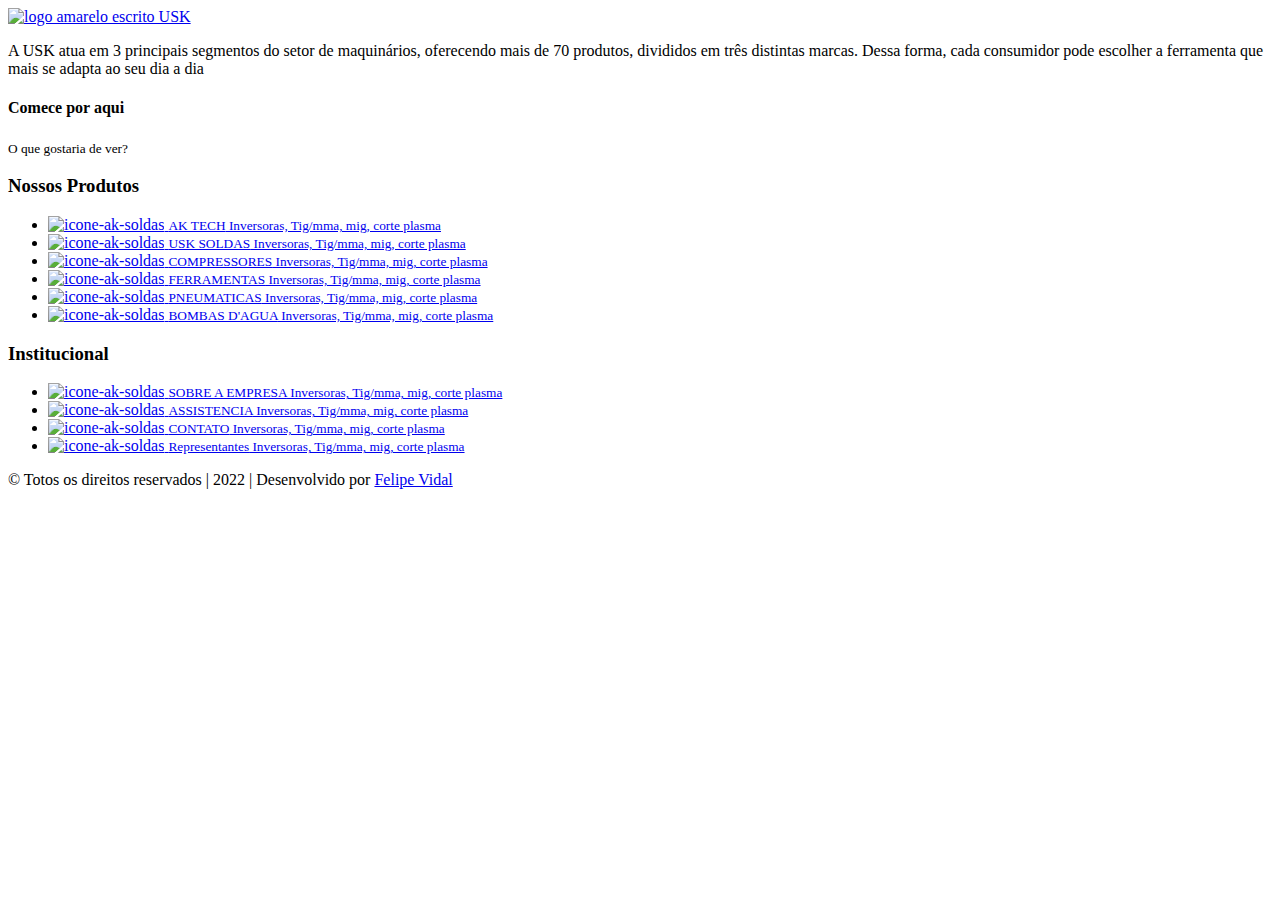
==== index.html @ fa2acd28 "inicio html estrutura" ====
<!DOCTYPE html>
<html lang="pt-br">
<head>
    <meta charset="UTF-8">
    <meta http-equiv="X-UA-Compatible" content="IE=edge">
    <meta name="viewport" content="width=device-width, initial-scale=1.0">
    <!-- outros metas -->
    <meta name="description" content="A USK atua em 3 principais segmentos do setor de maquinários, oferecendo mais de 70 produtos, divididos em três distintas marcas.">
    <meta name="keywords" content="Compressores, maquinas de soldas, mig, tig, mma, mag, corte plasma, ferramentas a bateria">
    <meta name="author" content="Felipe Vidal">
    <title>USK - Maquinas e Ferramentas</title>
    <link rel="stylesheet" href="assets/css/style.css">
</head>
<body>
    <!-- cabeçalho -->
    <header class="config-cabecalho">
        <!-- logo -->
        <a href="index.html"><img src="assets/img/logos/logo_amarelo.png" alt="logo amarelo escrito USK"></a>
        <div class="config-txt-cabecalho">
            <p>
                A USK atua em 3 principais segmentos do setor de maquinários, oferecendo mais de 70 produtos, divididos em três distintas marcas. Dessa forma, cada consumidor pode escolher a ferramenta que mais se adapta ao seu dia a dia
            </p>
            
        </div>
    </header>

    <!-- headers iniciaç-->
    <div class="config-chamada">
        <h4>Comece por aqui</h4>
        <small>O que gostaria de ver?</small>
    </div>

    <section class="config-bg">
        <!-- navegação -->
        <nav class="config-navegacao-container ">
            <h3>Nossos Produtos</h3>
            <ul class="config-navegacao-principal-items">

                <li>
                    <a href="ak-soldas.html">
                        <img src="assets/img/logos/maquinad_de_solda_ak_tech.png" alt="icone-ak-soldas" class="color">
                        <small class="bg-ak"> <span>AK TECH</span> Inversoras, Tig/mma, mig, corte plasma</small>
                    </a>
                </li>
                <li>
                    <a href="ak-soldas.html">
                        <img src="assets/img/logos/Maquina_de_solda_MMA_usk_soldas.png" alt="icone-ak-soldas" class="color">
                        <small class="bg-usk-sodas"> <span>USK SOLDAS</span> Inversoras, Tig/mma, mig, corte plasma</small>
                    </a>
                </li>
                <li>
                    <a href="ak-soldas.html">
                        <img src="assets/img/logos/compressor_compBrasil.png" alt="icone-ak-soldas" class="color">
                        <small class="bg-compressores"> <span>COMPRESSORES</span> Inversoras, Tig/mma, mig, corte plasma</small>
                    </a>
                </li>

               
                <li>
                    <a href="ak-soldas.html">
                        <img src="assets/img/logos/martelo_de_demolicao_usk.png" alt="icone-ak-soldas" class="color">
                        <small class="bg-ferramentas"> <span>FERRAMENTAS</span> Inversoras, Tig/mma, mig, corte plasma</small>
                    </a>
                </li>
                <li>
                    <a href="ak-soldas.html">
                        <img src="assets/img/logos/Camada 0.png" alt="icone-ak-soldas" class="color">
                        <small class="bg-pneumaticas"> <span>PNEUMATICAS</span> Inversoras, Tig/mma, mig, corte plasma</small>
                    </a>
                </li>
                <li>
                    <a href="ak-soldas.html">
                        <img src="assets/img/logos/Camada 0.png" alt="icone-ak-soldas" class="color">
                        <small class="bg-bombas"> <span>BOMBAS D'AGUA</span> Inversoras, Tig/mma, mig, corte plasma</small>
                    </a>
                </li> 

               
            </ul>

        </nav>

    </section>
    
    <section class="config-bg-2">
        <!-- navegação -->
        <nav class="config-navegacao-container ">
            <h3>Institucional</h3>
            <ul class="config-navegacao-principal-items">

                <li>
                    <a href="ak-soldas.html">
                        <img src="assets/img/logos/Camada 0.png" alt="icone-ak-soldas" class="color">
                        <small class="bg-sobre"> <span>SOBRE A EMPRESA</span> Inversoras, Tig/mma, mig, corte plasma</small>
                    </a>
                </li>
                <li>
                    <a href="ak-soldas.html">
                        <img src="assets/img/logos/Camada 0.png" alt="icone-ak-soldas" class="color">
                        <small class="bg-assistencia"> <span>ASSISTENCIA</span> Inversoras, Tig/mma, mig, corte plasma</small>
                    </a>
                </li>
                <li>
                    <a href="ak-soldas.html">
                        <img src="assets/img/logos/Camada 0.png" alt="icone-ak-soldas" class="color">
                        <small class="bg-contato"> <span>CONTATO</span> Inversoras, Tig/mma, mig, corte plasma</small>
                    </a>
                </li>
                <li>
                    <a href="ak-soldas.html">
                        <img src="assets/img/logos/Camada 0.png" alt="icone-ak-soldas" class="color">
                        <small class="bg-representantes"> <span>Representantes</span> Inversoras, Tig/mma, mig, corte plasma</small>
                    </a>
                </li>
               

               
            </ul>

        </nav>
    </section>

    <!-- rodape -->
    <footer class="config-footer">
        <p>&copy; Totos os direitos reservados | 2022 | Desenvolvido por <a href="https://felipevidalmendes.com" target ="_blank">Felipe Vidal</a></p>
    </footer>
</body>
</html>
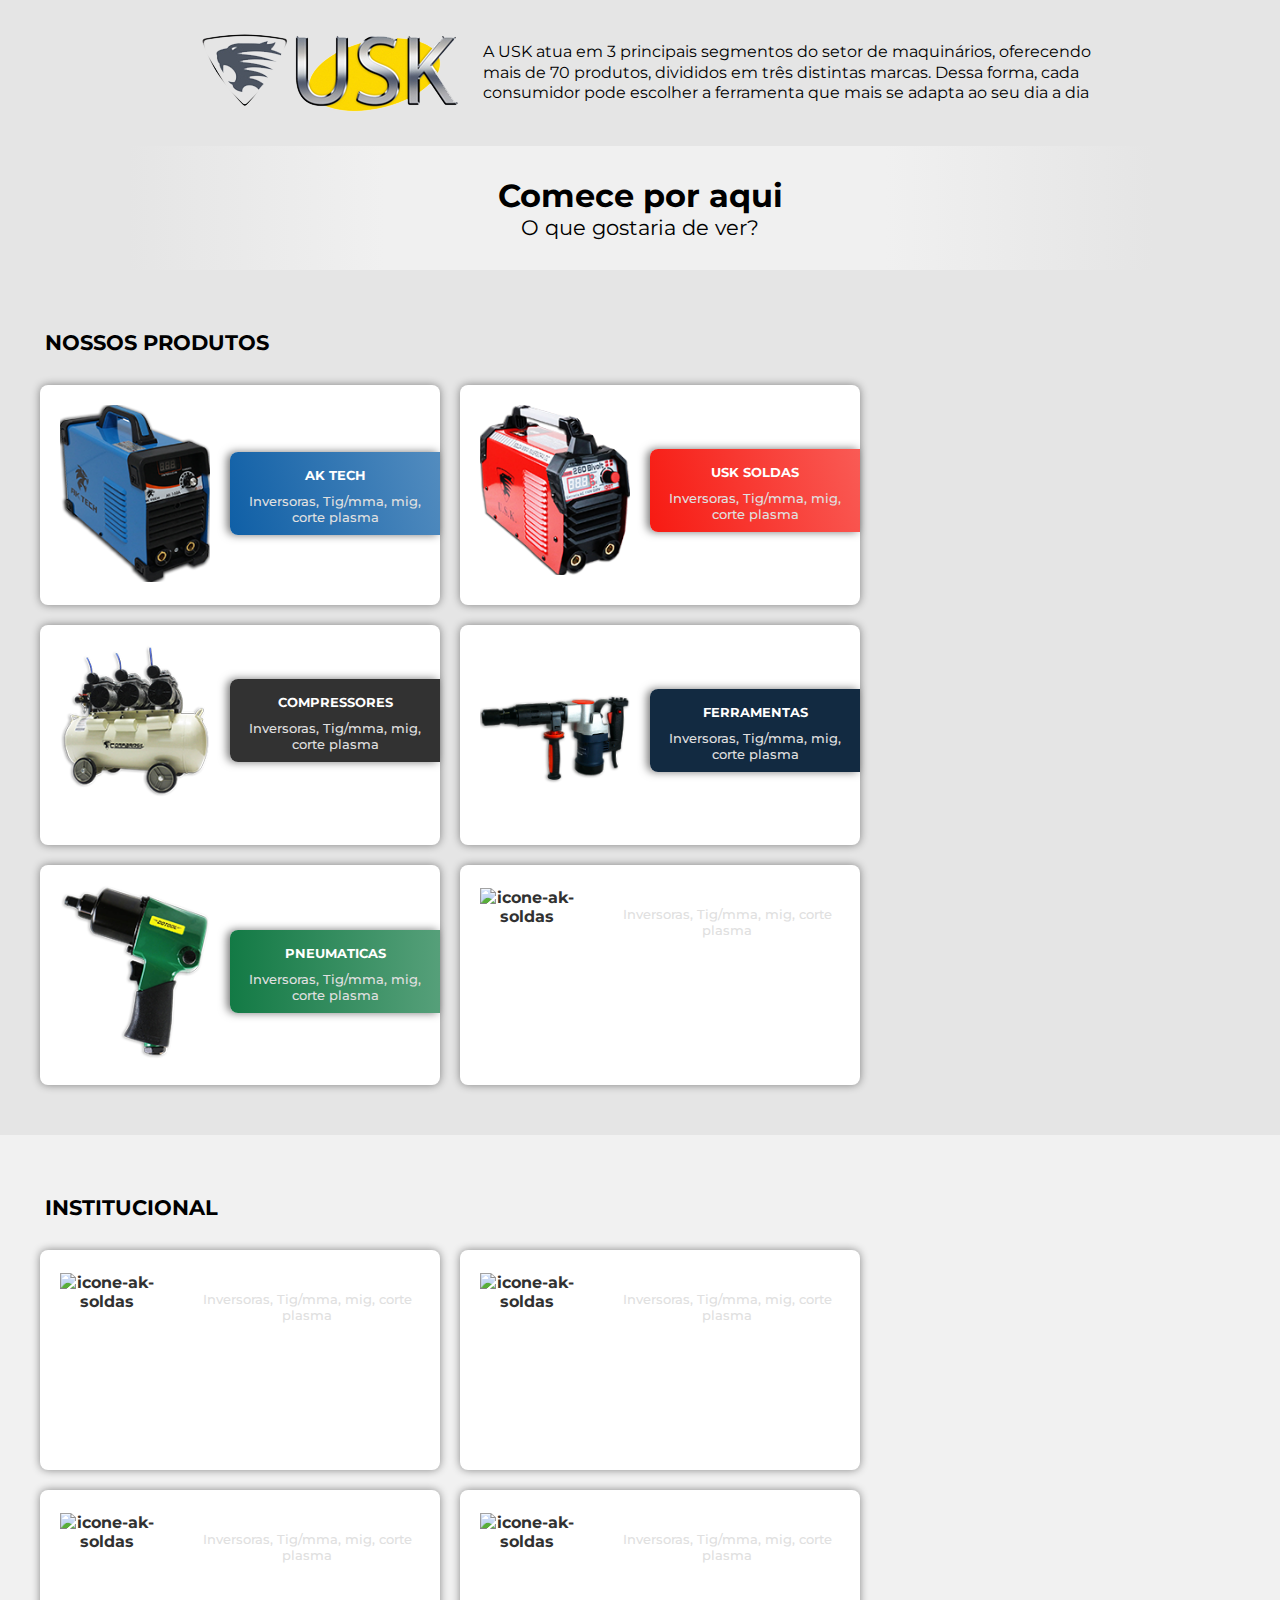
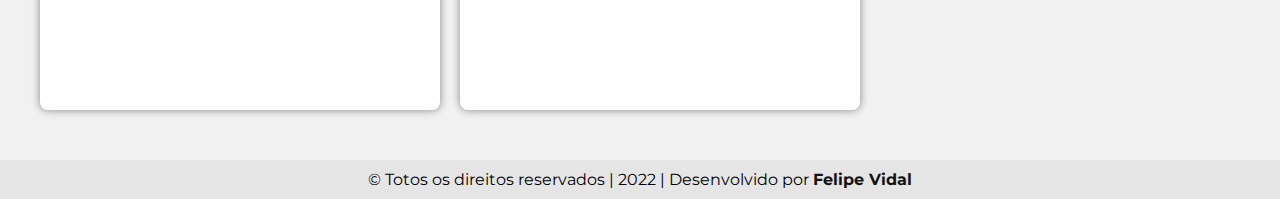
==== commit 6d8e3f01: "subindo mais produtos home" ====
--- a/index.html
+++ b/index.html
@@ -64,7 +64,7 @@
                 </li>
                 <li>
                     <a href="ak-soldas.html">
-                        <img src="assets/img/logos/Camada 0.png" alt="icone-ak-soldas" class="color">
+                        <img src="assets/img/logos/pistola.png" alt="icone-ak-soldas" class="color">
                         <small class="bg-pneumaticas"> <span>PNEUMATICAS</span> Inversoras, Tig/mma, mig, corte plasma</small>
                     </a>
                 </li>
--- a/assets/css/style.css
+++ b/assets/css/style.css
@@ -0,0 +1 @@
+@import url("https://fonts.googleapis.com/css2?family=Montserrat:ital,wght@0,100;0,200;0,300;0,400;0,500;0,600;0,700;0,800;0,900;1,100;1,200;1,300;1,400;1,500;1,600;1,700;1,800;1,900&display=swap");*{padding:0;margin:0;box-sizing:border-box;font-family:"Montserrat",sans-serif}img{display:block}a{text-decoration:none}ul{list-style:none}body{background-color:#e5e5e5}.config-cabecalho{padding:30px;display:flex;justify-content:center;align-items:center;flex-wrap:wrap}.config-cabecalho img{max-width:285px}.config-cabecalho .config-txt-cabecalho{max-width:50%;margin-left:10px;line-height:1.3em}.config-cabecalho .btn_sobre{font-weight:400;color:#353535;font-weight:600}.config-cabecalho .btn_sobre:hover{text-decoration:underline;transition:0.9s}.config-chamada{padding:30px 0;text-align:center;width:80%;background:linear-gradient(90deg, #e5e5e5 0%, #f0f0f0 25%, #f0f0f0 74%, #e5e5e5 100%);margin:0px auto}.config-chamada h4{font-size:2rem}.config-chamada small{font-size:1.3rem}.config-bg-2{background-color:#f1f1f1}.config-navegacao-container{padding:20px 30px;margin:0 auto}.config-navegacao-container h3{margin:20px 15px;font-size:1.3rem;font-weight:bold;text-transform:uppercase}.config-bg{padding:20px 0;background-color:#e5e5e5}.config-bg-2{padding:20px 0}.config-navegacao-principal-items{display:flex;flex-wrap:wrap;margin:0 auto;justify-content:flex-start;align-items:center}.config-navegacao-principal-items li{margin:10px;max-width:400px;min-height:220px;text-align:center;border-radius:8px;box-shadow:0px 0px 8px rgba(0,0,0,0.445);background-color:#fff}.config-navegacao-principal-items img{max-width:150px;display:block;margin:0 auto;margin:20px}.config-navegacao-principal-items a{display:flex;align-items:center;justify-content:flex-end;text-align:center;flex-wrap:nowrap;color:#313131;font-weight:bold}.config-navegacao-principal-items a small{display:block;font-weight:500;width:100%;padding:10px;color:#e0e0e0;border-radius:8px 0 0 8px}.config-navegacao-principal-items a small span{display:block;padding:5px;margin-bottom:5px;color:#fff;font-weight:bold}.config-navegacao-principal-items a .bg-ak{background:linear-gradient(253deg, rgba(15,95,166,0.719) 0%, #0f5fa6 100%);box-shadow:-3px 0px 8px rgba(0,0,0,0.527)}.config-navegacao-principal-items a .bg-usk-sodas{background:linear-gradient(253deg, rgba(247,26,18,0.719) 0%, #f71a12 100%);box-shadow:-3px 0px 8px rgba(0,0,0,0.527)}.config-navegacao-principal-items a .bg-compressores{background:linear-gradient(253deg, #323232 0%, #323232 100%);box-shadow:-3px 0px 8px rgba(0,0,0,0.527)}.config-navegacao-principal-items a .bg-ferramentas{background:linear-gradient(253deg, #122a41 0%, #122a41 100%);box-shadow:-3px 0px 8px rgba(0,0,0,0.527)}.config-navegacao-principal-items a .bg-pneumaticas{background:linear-gradient(90deg, #137a45 0%, rgba(19,122,69,0.719) 100%);box-shadow:-3px 0px 8px rgba(0,0,0,0.527)}.config-footer{text-align:center;padding:10px 0}.config-footer a{font-weight:bold;color:#131313}
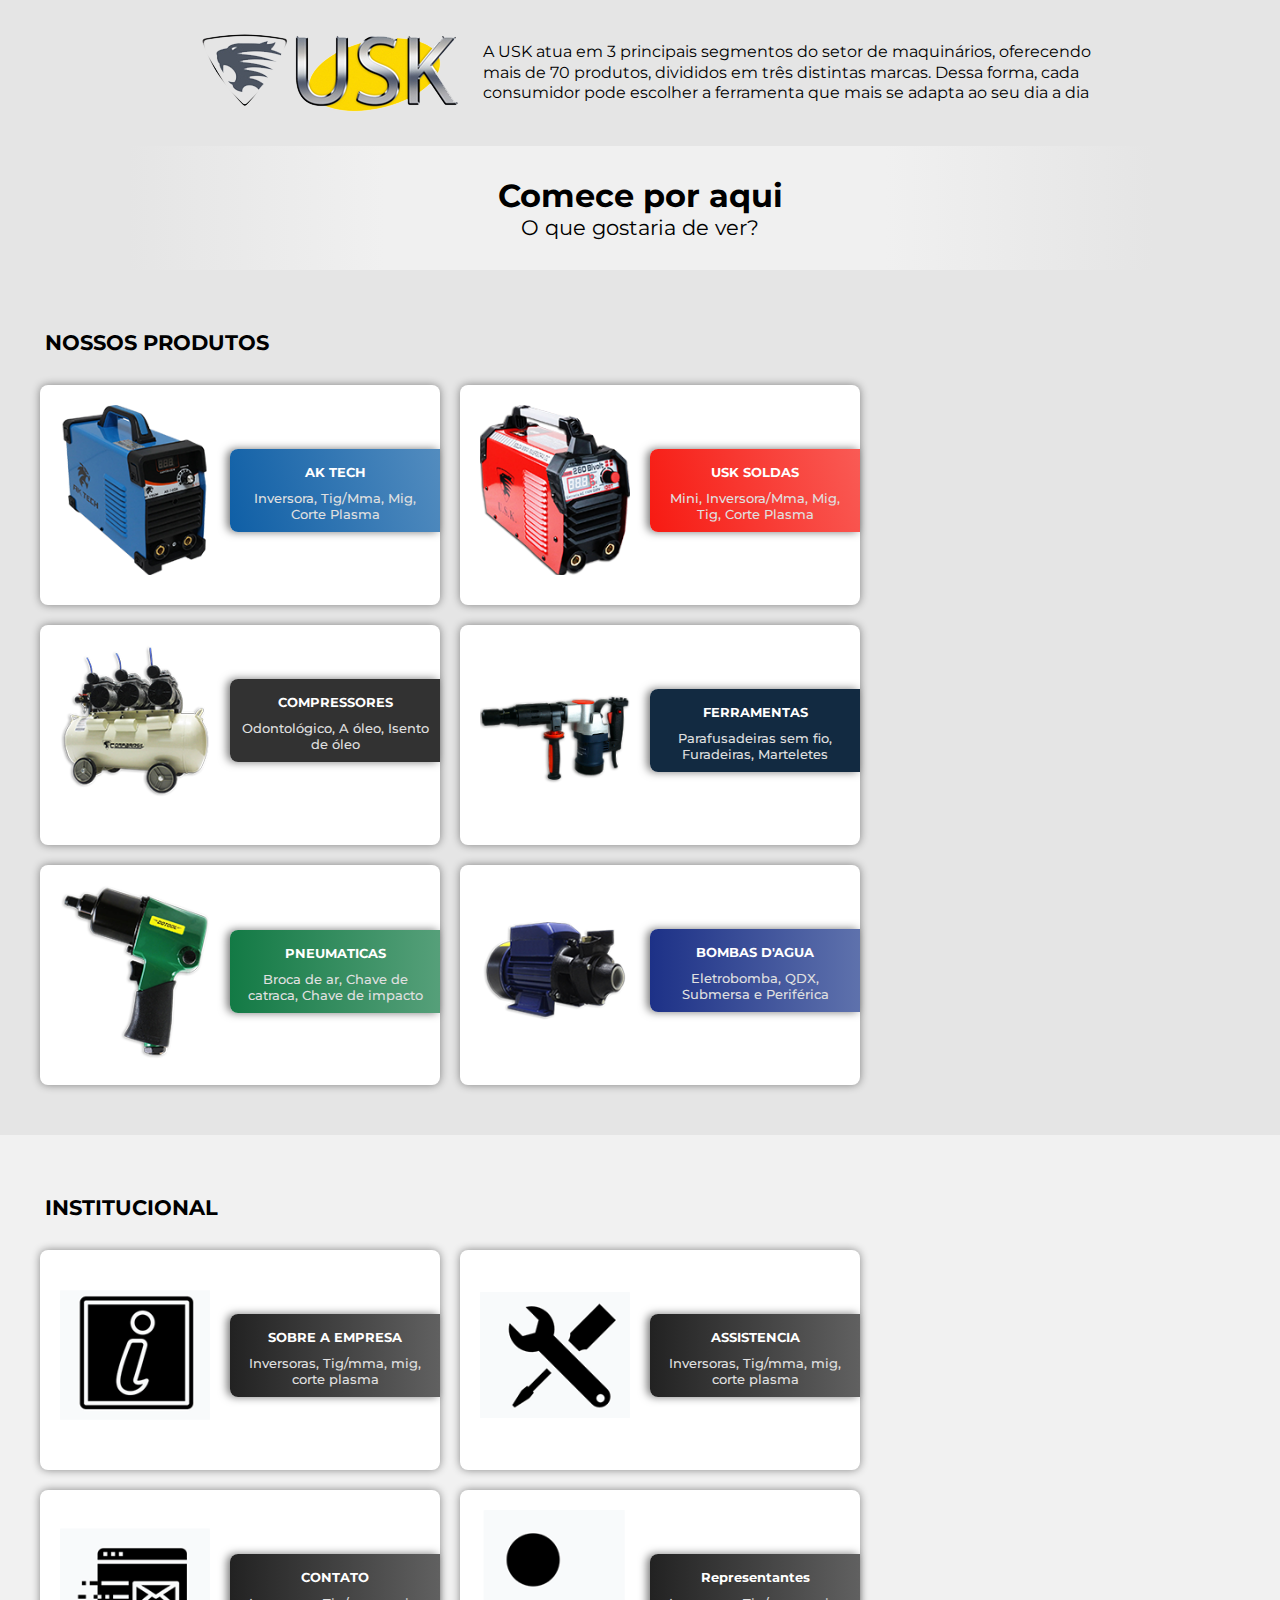
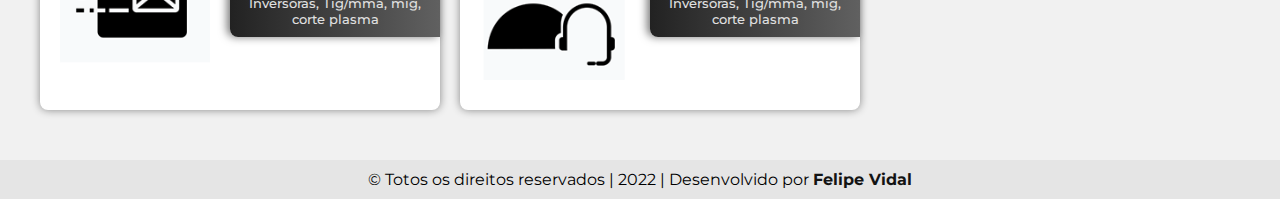
==== commit b2461b1e: "home pronta pra receber reṕonsivo" ====
--- a/index.html
+++ b/index.html
@@ -39,19 +39,19 @@
                 <li>
                     <a href="ak-soldas.html">
                         <img src="assets/img/logos/maquinad_de_solda_ak_tech.png" alt="icone-ak-soldas" class="color">
-                        <small class="bg-ak"> <span>AK TECH</span> Inversoras, Tig/mma, mig, corte plasma</small>
+                        <small class="bg-ak"> <span>AK TECH</span> Inversora, Tig/Mma, Mig, Corte Plasma</small>
                     </a>
                 </li>
                 <li>
                     <a href="ak-soldas.html">
                         <img src="assets/img/logos/Maquina_de_solda_MMA_usk_soldas.png" alt="icone-ak-soldas" class="color">
-                        <small class="bg-usk-sodas"> <span>USK SOLDAS</span> Inversoras, Tig/mma, mig, corte plasma</small>
+                        <small class="bg-usk-sodas"> <span>USK SOLDAS</span> Mini, Inversora/Mma, Mig, Tig, Corte Plasma</small>
                     </a>
                 </li>
                 <li>
                     <a href="ak-soldas.html">
                         <img src="assets/img/logos/compressor_compBrasil.png" alt="icone-ak-soldas" class="color">
-                        <small class="bg-compressores"> <span>COMPRESSORES</span> Inversoras, Tig/mma, mig, corte plasma</small>
+                        <small class="bg-compressores"> <span>COMPRESSORES</span> Odontológico, A óleo, Isento de óleo</small>
                     </a>
                 </li>
 
@@ -59,19 +59,19 @@
                 <li>
                     <a href="ak-soldas.html">
                         <img src="assets/img/logos/martelo_de_demolicao_usk.png" alt="icone-ak-soldas" class="color">
-                        <small class="bg-ferramentas"> <span>FERRAMENTAS</span> Inversoras, Tig/mma, mig, corte plasma</small>
+                        <small class="bg-ferramentas"> <span>FERRAMENTAS</span> Parafusadeiras sem fio, Furadeiras, Marteletes </small>
                     </a>
                 </li>
                 <li>
                     <a href="ak-soldas.html">
                         <img src="assets/img/logos/pistola.png" alt="icone-ak-soldas" class="color">
-                        <small class="bg-pneumaticas"> <span>PNEUMATICAS</span> Inversoras, Tig/mma, mig, corte plasma</small>
+                        <small class="bg-pneumaticas"> <span>PNEUMATICAS</span> Broca de ar, Chave de catraca, Chave de impacto</small>
                     </a>
                 </li>
                 <li>
                     <a href="ak-soldas.html">
-                        <img src="assets/img/logos/Camada 0.png" alt="icone-ak-soldas" class="color">
-                        <small class="bg-bombas"> <span>BOMBAS D'AGUA</span> Inversoras, Tig/mma, mig, corte plasma</small>
+                        <img src="assets/img/logos/bombadagua.png" alt="icone-ak-soldas" class="color">
+                        <small class="bg-bombas"> <span>BOMBAS D'AGUA</span> Eletrobomba, QDX, Submersa e Periférica</small>
                     </a>
                 </li> 
 
@@ -90,26 +90,26 @@
 
                 <li>
                     <a href="ak-soldas.html">
-                        <img src="assets/img/logos/Camada 0.png" alt="icone-ak-soldas" class="color">
-                        <small class="bg-sobre"> <span>SOBRE A EMPRESA</span> Inversoras, Tig/mma, mig, corte plasma</small>
+                        <img src="assets/img/logos/sobre.png" alt="icone-ak-soldas" class="color">
+                        <small class="bg-sobre bg-gray"> <span>SOBRE A EMPRESA</span> Inversoras, Tig/mma, mig, corte plasma</small>
                     </a>
                 </li>
                 <li>
                     <a href="ak-soldas.html">
-                        <img src="assets/img/logos/Camada 0.png" alt="icone-ak-soldas" class="color">
-                        <small class="bg-assistencia"> <span>ASSISTENCIA</span> Inversoras, Tig/mma, mig, corte plasma</small>
+                        <img src="assets/img/logos/assitencia.png" alt="icone-ak-soldas" class="color">
+                        <small class="bg-assistencia bg-gray"> <span>ASSISTENCIA</span> Inversoras, Tig/mma, mig, corte plasma</small>
                     </a>
                 </li>
                 <li>
                     <a href="ak-soldas.html">
-                        <img src="assets/img/logos/Camada 0.png" alt="icone-ak-soldas" class="color">
-                        <small class="bg-contato"> <span>CONTATO</span> Inversoras, Tig/mma, mig, corte plasma</small>
+                        <img src="assets/img/logos/contato.png" alt="icone-ak-soldas" class="color">
+                        <small class="bg-contato bg-gray"> <span>CONTATO</span> Inversoras, Tig/mma, mig, corte plasma</small>
                     </a>
                 </li>
                 <li>
                     <a href="ak-soldas.html">
-                        <img src="assets/img/logos/Camada 0.png" alt="icone-ak-soldas" class="color">
-                        <small class="bg-representantes"> <span>Representantes</span> Inversoras, Tig/mma, mig, corte plasma</small>
+                        <img src="assets/img/logos/representantes.png" alt="icone-ak-soldas" class="color">
+                        <small class="bg-representantes bg-gray"> <span>Representantes</span> Inversoras, Tig/mma, mig, corte plasma</small>
                     </a>
                 </li>
                
--- a/assets/css/style.css
+++ b/assets/css/style.css
@@ -1 +1 @@
-@import url("https://fonts.googleapis.com/css2?family=Montserrat:ital,wght@0,100;0,200;0,300;0,400;0,500;0,600;0,700;0,800;0,900;1,100;1,200;1,300;1,400;1,500;1,600;1,700;1,800;1,900&display=swap");*{padding:0;margin:0;box-sizing:border-box;font-family:"Montserrat",sans-serif}img{display:block}a{text-decoration:none}ul{list-style:none}body{background-color:#e5e5e5}.config-cabecalho{padding:30px;display:flex;justify-content:center;align-items:center;flex-wrap:wrap}.config-cabecalho img{max-width:285px}.config-cabecalho .config-txt-cabecalho{max-width:50%;margin-left:10px;line-height:1.3em}.config-cabecalho .btn_sobre{font-weight:400;color:#353535;font-weight:600}.config-cabecalho .btn_sobre:hover{text-decoration:underline;transition:0.9s}.config-chamada{padding:30px 0;text-align:center;width:80%;background:linear-gradient(90deg, #e5e5e5 0%, #f0f0f0 25%, #f0f0f0 74%, #e5e5e5 100%);margin:0px auto}.config-chamada h4{font-size:2rem}.config-chamada small{font-size:1.3rem}.config-bg-2{background-color:#f1f1f1}.config-navegacao-container{padding:20px 30px;margin:0 auto}.config-navegacao-container h3{margin:20px 15px;font-size:1.3rem;font-weight:bold;text-transform:uppercase}.config-bg{padding:20px 0;background-color:#e5e5e5}.config-bg-2{padding:20px 0}.config-navegacao-principal-items{display:flex;flex-wrap:wrap;margin:0 auto;justify-content:flex-start;align-items:center}.config-navegacao-principal-items li{margin:10px;max-width:400px;min-height:220px;text-align:center;border-radius:8px;box-shadow:0px 0px 8px rgba(0,0,0,0.445);background-color:#fff}.config-navegacao-principal-items img{max-width:150px;display:block;margin:0 auto;margin:20px}.config-navegacao-principal-items a{display:flex;align-items:center;justify-content:flex-end;text-align:center;flex-wrap:nowrap;color:#313131;font-weight:bold}.config-navegacao-principal-items a small{display:block;font-weight:500;width:100%;padding:10px;color:#e0e0e0;border-radius:8px 0 0 8px}.config-navegacao-principal-items a small span{display:block;padding:5px;margin-bottom:5px;color:#fff;font-weight:bold}.config-navegacao-principal-items a .bg-ak{background:linear-gradient(253deg, rgba(15,95,166,0.719) 0%, #0f5fa6 100%);box-shadow:-3px 0px 8px rgba(0,0,0,0.527)}.config-navegacao-principal-items a .bg-usk-sodas{background:linear-gradient(253deg, rgba(247,26,18,0.719) 0%, #f71a12 100%);box-shadow:-3px 0px 8px rgba(0,0,0,0.527)}.config-navegacao-principal-items a .bg-compressores{background:linear-gradient(253deg, #323232 0%, #323232 100%);box-shadow:-3px 0px 8px rgba(0,0,0,0.527)}.config-navegacao-principal-items a .bg-ferramentas{background:linear-gradient(253deg, #122a41 0%, #122a41 100%);box-shadow:-3px 0px 8px rgba(0,0,0,0.527)}.config-navegacao-principal-items a .bg-pneumaticas{background:linear-gradient(90deg, #137a45 0%, rgba(19,122,69,0.719) 100%);box-shadow:-3px 0px 8px rgba(0,0,0,0.527)}.config-footer{text-align:center;padding:10px 0}.config-footer a{font-weight:bold;color:#131313}
+@import url("https://fonts.googleapis.com/css2?family=Montserrat:ital,wght@0,100;0,200;0,300;0,400;0,500;0,600;0,700;0,800;0,900;1,100;1,200;1,300;1,400;1,500;1,600;1,700;1,800;1,900&display=swap");*{padding:0;margin:0;box-sizing:border-box;font-family:"Montserrat",sans-serif}img{display:block}a{text-decoration:none}ul{list-style:none}body{background-color:#e5e5e5}.config-cabecalho{padding:30px;display:flex;justify-content:center;align-items:center;flex-wrap:wrap}.config-cabecalho img{max-width:285px}.config-cabecalho .config-txt-cabecalho{max-width:50%;margin-left:10px;line-height:1.3em}.config-cabecalho .btn_sobre{font-weight:400;color:#353535;font-weight:600}.config-cabecalho .btn_sobre:hover{text-decoration:underline;transition:0.9s}.config-chamada{padding:30px 0;text-align:center;width:80%;background:linear-gradient(90deg, #e5e5e5 0%, #f0f0f0 25%, #f0f0f0 74%, #e5e5e5 100%);margin:0px auto}.config-chamada h4{font-size:2rem}.config-chamada small{font-size:1.3rem}.config-bg-2{background-color:#f1f1f1}.config-navegacao-container{padding:20px 30px;margin:0 auto}.config-navegacao-container h3{margin:20px 15px;font-size:1.3rem;font-weight:bold;text-transform:uppercase}.config-bg{padding:20px 0;background-color:#e5e5e5}.config-bg-2{padding:20px 0}.config-navegacao-principal-items{display:flex;flex-wrap:wrap;margin:0 auto;justify-content:flex-start;align-items:center}.config-navegacao-principal-items li{margin:10px;max-width:400px;min-height:220px;text-align:center;border-radius:8px;box-shadow:0px 0px 8px rgba(0,0,0,0.445);background-color:#fff}.config-navegacao-principal-items img{max-width:150px;display:block;margin:0 auto;margin:20px}.config-navegacao-principal-items a{display:flex;align-items:center;justify-content:flex-end;text-align:center;flex-wrap:nowrap;color:#313131;font-weight:bold}.config-navegacao-principal-items a small{display:block;font-weight:500;width:100%;padding:10px;color:#e0e0e0;border-radius:8px 0 0 8px}.config-navegacao-principal-items a small span{display:block;padding:5px;margin-bottom:5px;color:#fff;font-weight:bold}.config-navegacao-principal-items a .bg-ak{background:linear-gradient(253deg, rgba(15,95,166,0.719) 0%, #0f5fa6 100%);box-shadow:-3px 0px 8px rgba(0,0,0,0.527)}.config-navegacao-principal-items a .bg-usk-sodas{background:linear-gradient(253deg, rgba(247,26,18,0.719) 0%, #f71a12 100%);box-shadow:-3px 0px 8px rgba(0,0,0,0.527)}.config-navegacao-principal-items a .bg-compressores{background:linear-gradient(253deg, #323232 0%, #323232 100%);box-shadow:-3px 0px 8px rgba(0,0,0,0.527)}.config-navegacao-principal-items a .bg-ferramentas{background:linear-gradient(253deg, #122a41 0%, #122a41 100%);box-shadow:-3px 0px 8px rgba(0,0,0,0.527)}.config-navegacao-principal-items a .bg-pneumaticas{background:linear-gradient(90deg, #137a45 0%, rgba(19,122,69,0.719) 100%);box-shadow:-3px 0px 8px rgba(0,0,0,0.527)}.config-navegacao-principal-items a .bg-bombas{background:linear-gradient(90deg, #1d3187 0%, rgba(31,58,140,0.719) 100%);box-shadow:-3px 0px 8px rgba(0,0,0,0.527)}.config-navegacao-principal-items a .bg-gray{background:linear-gradient(90deg, #222 0%, rgba(34,34,34,0.719) 100%);box-shadow:-3px 0px 8px rgba(0,0,0,0.527)}.config-footer{text-align:center;padding:10px 0}.config-footer a{font-weight:bold;color:#131313}
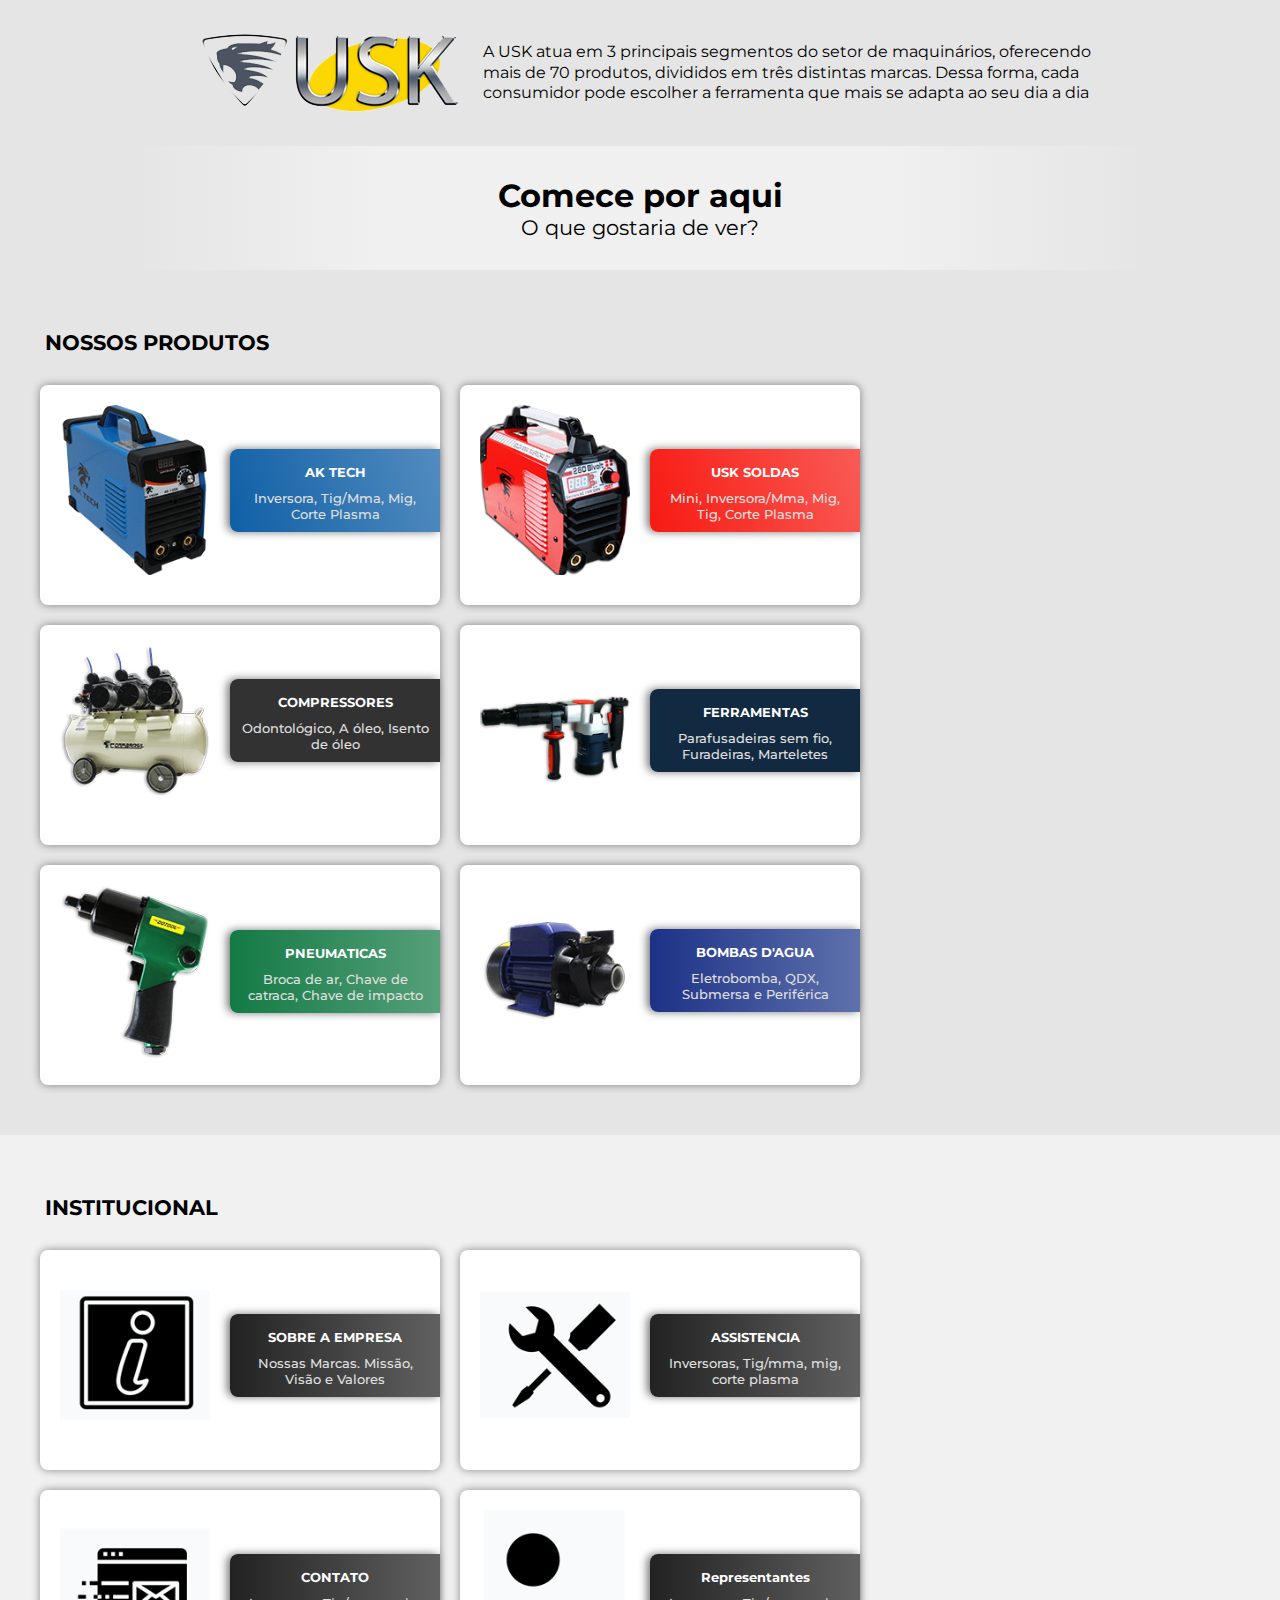
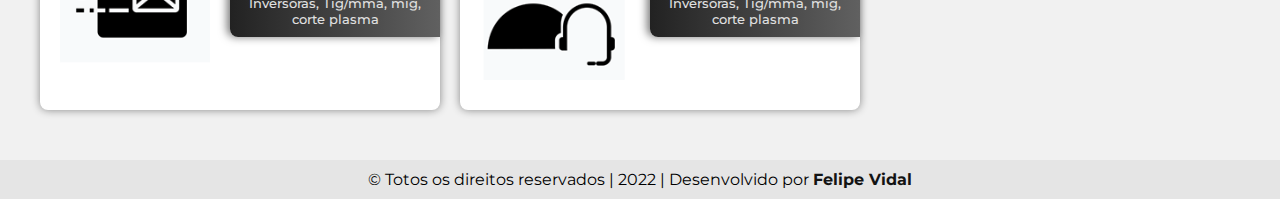
==== commit 799f0103: "home pronta" ====
--- a/index.html
+++ b/index.html
@@ -91,7 +91,7 @@
                 <li>
                     <a href="ak-soldas.html">
                         <img src="assets/img/logos/sobre.png" alt="icone-ak-soldas" class="color">
-                        <small class="bg-sobre bg-gray"> <span>SOBRE A EMPRESA</span> Inversoras, Tig/mma, mig, corte plasma</small>
+                        <small class="bg-sobre bg-gray"> <span>SOBRE A EMPRESA</span> Nossas Marcas. Missão, Visão e Valores</small>
                     </a>
                 </li>
                 <li>
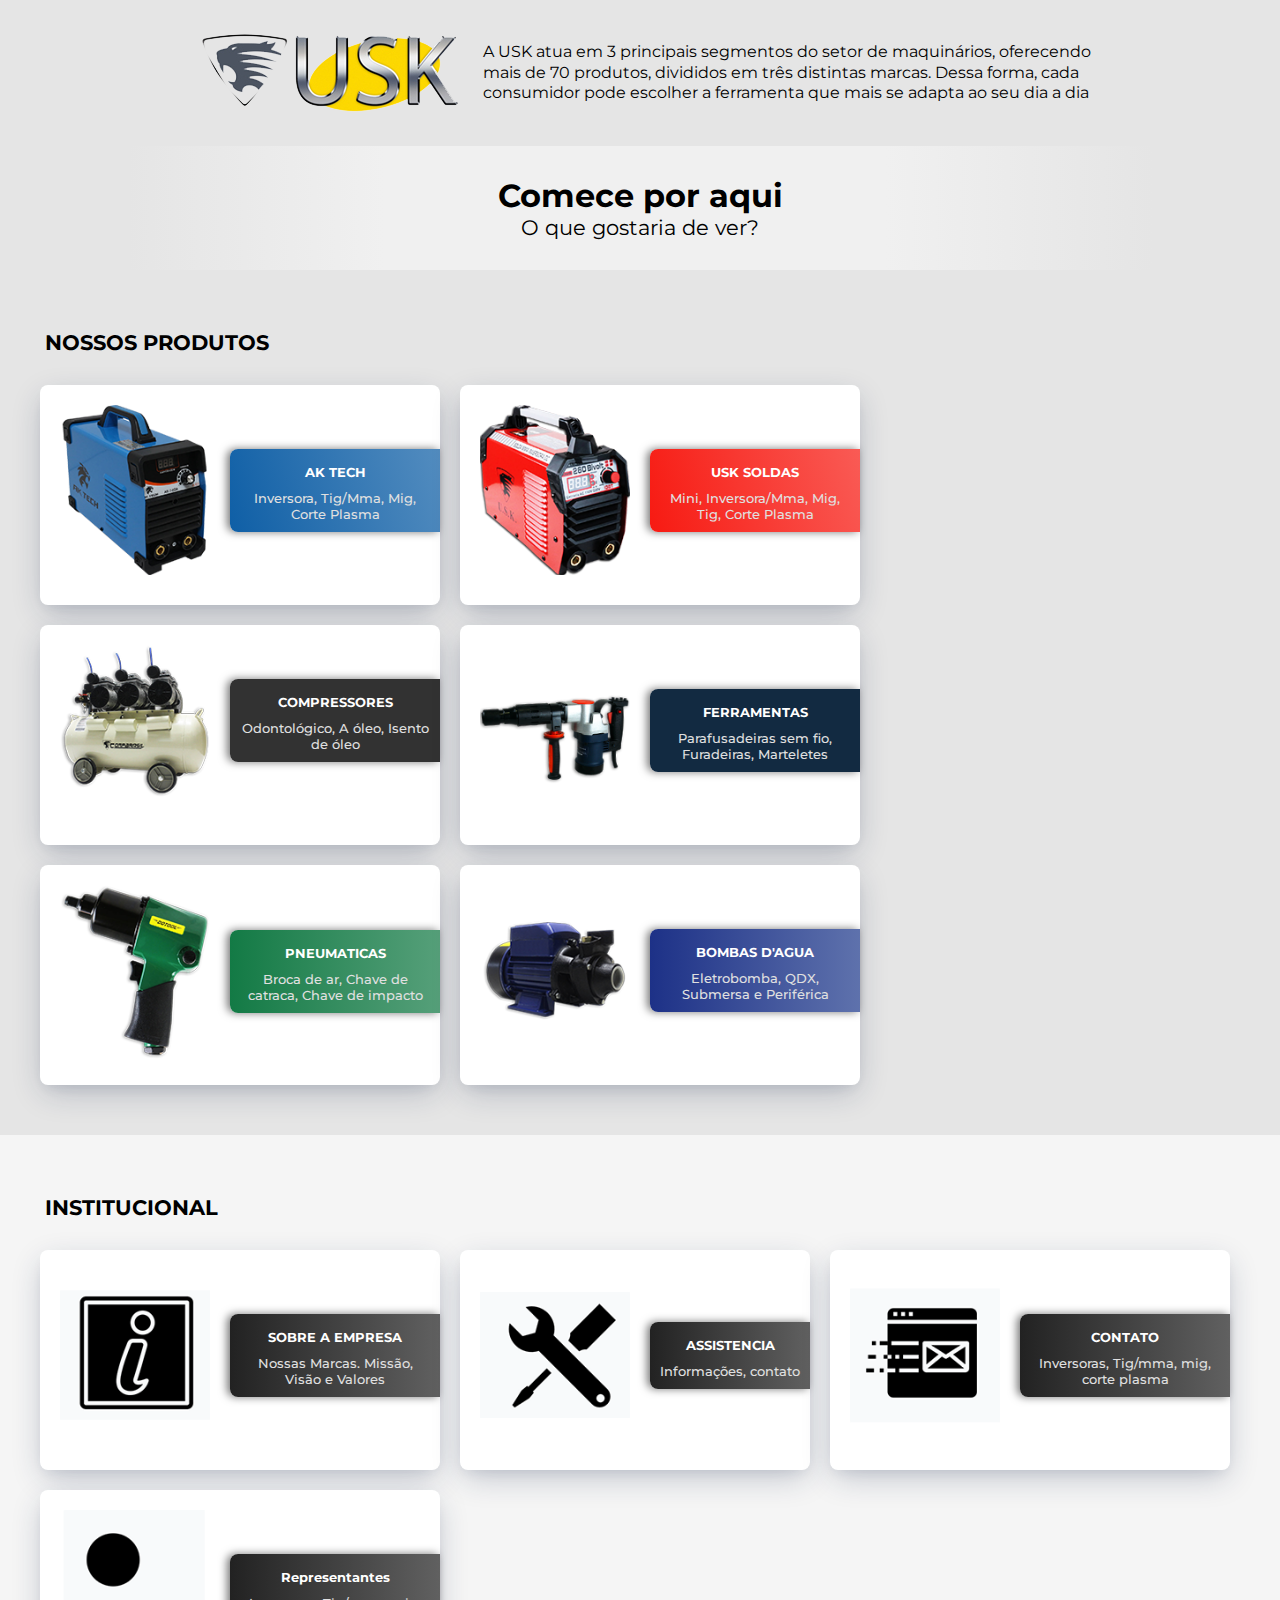
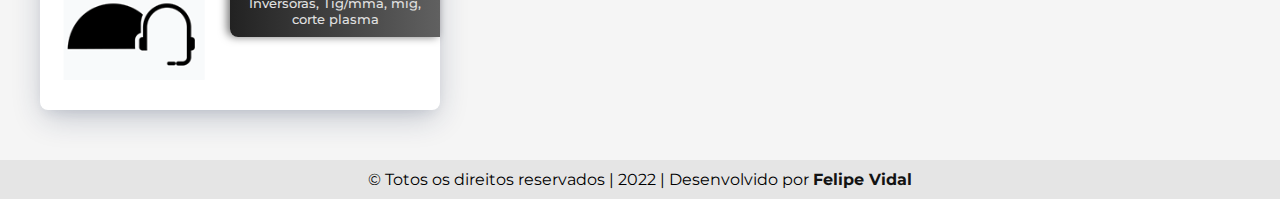
==== commit 7d3edaab: "refino no design" ====
--- a/index.html
+++ b/index.html
@@ -97,7 +97,7 @@
                 <li>
                     <a href="ak-soldas.html">
                         <img src="assets/img/logos/assitencia.png" alt="icone-ak-soldas" class="color">
-                        <small class="bg-assistencia bg-gray"> <span>ASSISTENCIA</span> Inversoras, Tig/mma, mig, corte plasma</small>
+                        <small class="bg-assistencia bg-gray"> <span>ASSISTENCIA</span> Informações, contato</small>
                     </a>
                 </li>
                 <li>
--- a/assets/css/style.css
+++ b/assets/css/style.css
@@ -1 +1 @@
-@import url("https://fonts.googleapis.com/css2?family=Montserrat:ital,wght@0,100;0,200;0,300;0,400;0,500;0,600;0,700;0,800;0,900;1,100;1,200;1,300;1,400;1,500;1,600;1,700;1,800;1,900&display=swap");*{padding:0;margin:0;box-sizing:border-box;font-family:"Montserrat",sans-serif}img{display:block}a{text-decoration:none}ul{list-style:none}body{background-color:#e5e5e5}.config-cabecalho{padding:30px;display:flex;justify-content:center;align-items:center;flex-wrap:wrap}.config-cabecalho img{max-width:285px}.config-cabecalho .config-txt-cabecalho{max-width:50%;margin-left:10px;line-height:1.3em}.config-cabecalho .btn_sobre{font-weight:400;color:#353535;font-weight:600}.config-cabecalho .btn_sobre:hover{text-decoration:underline;transition:0.9s}.config-chamada{padding:30px 0;text-align:center;width:80%;background:linear-gradient(90deg, #e5e5e5 0%, #f0f0f0 25%, #f0f0f0 74%, #e5e5e5 100%);margin:0px auto}.config-chamada h4{font-size:2rem}.config-chamada small{font-size:1.3rem}.config-bg-2{background-color:#f1f1f1}.config-navegacao-container{padding:20px 30px;margin:0 auto}.config-navegacao-container h3{margin:20px 15px;font-size:1.3rem;font-weight:bold;text-transform:uppercase}.config-bg{padding:20px 0;background-color:#e5e5e5}.config-bg-2{padding:20px 0}.config-navegacao-principal-items{display:flex;flex-wrap:wrap;margin:0 auto;justify-content:flex-start;align-items:center}.config-navegacao-principal-items li{margin:10px;max-width:400px;min-height:220px;text-align:center;border-radius:8px;box-shadow:0px 0px 8px rgba(0,0,0,0.445);background-color:#fff}.config-navegacao-principal-items img{max-width:150px;display:block;margin:0 auto;margin:20px}.config-navegacao-principal-items a{display:flex;align-items:center;justify-content:flex-end;text-align:center;flex-wrap:nowrap;color:#313131;font-weight:bold}.config-navegacao-principal-items a small{display:block;font-weight:500;width:100%;padding:10px;color:#e0e0e0;border-radius:8px 0 0 8px}.config-navegacao-principal-items a small span{display:block;padding:5px;margin-bottom:5px;color:#fff;font-weight:bold}.config-navegacao-principal-items a .bg-ak{background:linear-gradient(253deg, rgba(15,95,166,0.719) 0%, #0f5fa6 100%);box-shadow:-3px 0px 8px rgba(0,0,0,0.527)}.config-navegacao-principal-items a .bg-usk-sodas{background:linear-gradient(253deg, rgba(247,26,18,0.719) 0%, #f71a12 100%);box-shadow:-3px 0px 8px rgba(0,0,0,0.527)}.config-navegacao-principal-items a .bg-compressores{background:linear-gradient(253deg, #323232 0%, #323232 100%);box-shadow:-3px 0px 8px rgba(0,0,0,0.527)}.config-navegacao-principal-items a .bg-ferramentas{background:linear-gradient(253deg, #122a41 0%, #122a41 100%);box-shadow:-3px 0px 8px rgba(0,0,0,0.527)}.config-navegacao-principal-items a .bg-pneumaticas{background:linear-gradient(90deg, #137a45 0%, rgba(19,122,69,0.719) 100%);box-shadow:-3px 0px 8px rgba(0,0,0,0.527)}.config-navegacao-principal-items a .bg-bombas{background:linear-gradient(90deg, #1d3187 0%, rgba(31,58,140,0.719) 100%);box-shadow:-3px 0px 8px rgba(0,0,0,0.527)}.config-navegacao-principal-items a .bg-gray{background:linear-gradient(90deg, #222 0%, rgba(34,34,34,0.719) 100%);box-shadow:-3px 0px 8px rgba(0,0,0,0.527)}.config-footer{text-align:center;padding:10px 0}.config-footer a{font-weight:bold;color:#131313}
+@import url("https://fonts.googleapis.com/css2?family=Montserrat:ital,wght@0,100;0,200;0,300;0,400;0,500;0,600;0,700;0,800;0,900;1,100;1,200;1,300;1,400;1,500;1,600;1,700;1,800;1,900&display=swap");*{padding:0;margin:0;box-sizing:border-box;font-family:"Montserrat",sans-serif}img{display:block}a{text-decoration:none}ul{list-style:none}body{background-color:#e5e5e5}.config-cabecalho{padding:30px;display:flex;justify-content:center;align-items:center;flex-wrap:wrap}.config-cabecalho img{max-width:285px}.config-cabecalho .config-txt-cabecalho{max-width:50%;margin-left:10px;line-height:1.3em}.config-cabecalho .btn_sobre{font-weight:400;color:#353535;font-weight:600}.config-cabecalho .btn_sobre:hover{text-decoration:underline;transition:0.9s}.config-chamada{padding:30px 0;text-align:center;width:80%;background:linear-gradient(90deg, #e5e5e5 0%, #f0f0f0 25%, #f0f0f0 74%, #e5e5e5 100%);margin:0px auto}.config-chamada h4{font-size:2rem}.config-chamada small{font-size:1.3rem}.config-bg-2{background-color:#f5f5f5}.config-navegacao-container{padding:20px 30px;margin:0 auto}.config-navegacao-container h3{margin:20px 15px;font-size:1.3rem;font-weight:bold;text-transform:uppercase}.config-bg{padding:20px 0;background-color:#e5e5e5}.config-bg-2{padding:20px 0}.config-navegacao-principal-items{display:flex;flex-wrap:wrap;margin:0 auto;justify-content:flex-start;align-items:center}.config-navegacao-principal-items li{margin:10px;max-width:400px;min-height:220px;text-align:center;border-radius:8px;box-shadow:0 6px 14px -6px rgba(24,39,75,0.12),0 10px 32px -4px rgba(24,39,75,0.247);transition:0.5s;background-color:#fff}.config-navegacao-principal-items li:hover{background-color:#c2c2c2;transition:0.9s}.config-navegacao-principal-items img{max-width:150px;display:block;margin:0 auto;margin:20px}.config-navegacao-principal-items a{display:flex;align-items:center;justify-content:flex-end;text-align:center;flex-wrap:nowrap;color:#313131;font-weight:bold}.config-navegacao-principal-items a small{display:block;font-weight:500;width:100%;padding:10px;color:#e0e0e0;border-radius:8px 0 0 8px}.config-navegacao-principal-items a small span{display:block;padding:5px;margin-bottom:5px;color:#fff;font-weight:bold}.config-navegacao-principal-items a .bg-ak{background:linear-gradient(253deg, rgba(15,95,166,0.719) 0%, #0f5fa6 100%);box-shadow:-3px 0px 8px rgba(0,0,0,0.527)}.config-navegacao-principal-items a .bg-usk-sodas{background:linear-gradient(253deg, rgba(247,26,18,0.719) 0%, #f71a12 100%);box-shadow:-3px 0px 8px rgba(0,0,0,0.527)}.config-navegacao-principal-items a .bg-compressores{background:linear-gradient(253deg, #323232 0%, #323232 100%);box-shadow:-3px 0px 8px rgba(0,0,0,0.527)}.config-navegacao-principal-items a .bg-ferramentas{background:linear-gradient(253deg, #122a41 0%, #122a41 100%);box-shadow:-3px 0px 8px rgba(0,0,0,0.527)}.config-navegacao-principal-items a .bg-pneumaticas{background:linear-gradient(90deg, #137a45 0%, rgba(19,122,69,0.719) 100%);box-shadow:-3px 0px 8px rgba(0,0,0,0.527)}.config-navegacao-principal-items a .bg-bombas{background:linear-gradient(90deg, #1d3187 0%, rgba(31,58,140,0.719) 100%);box-shadow:-3px 0px 8px rgba(0,0,0,0.527)}.config-navegacao-principal-items a .bg-gray{background:linear-gradient(90deg, #222 0%, rgba(34,34,34,0.719) 100%);box-shadow:-3px 0px 8px rgba(0,0,0,0.527)}.config-footer{text-align:center;padding:10px 0}.config-footer a{font-weight:bold;color:#131313}
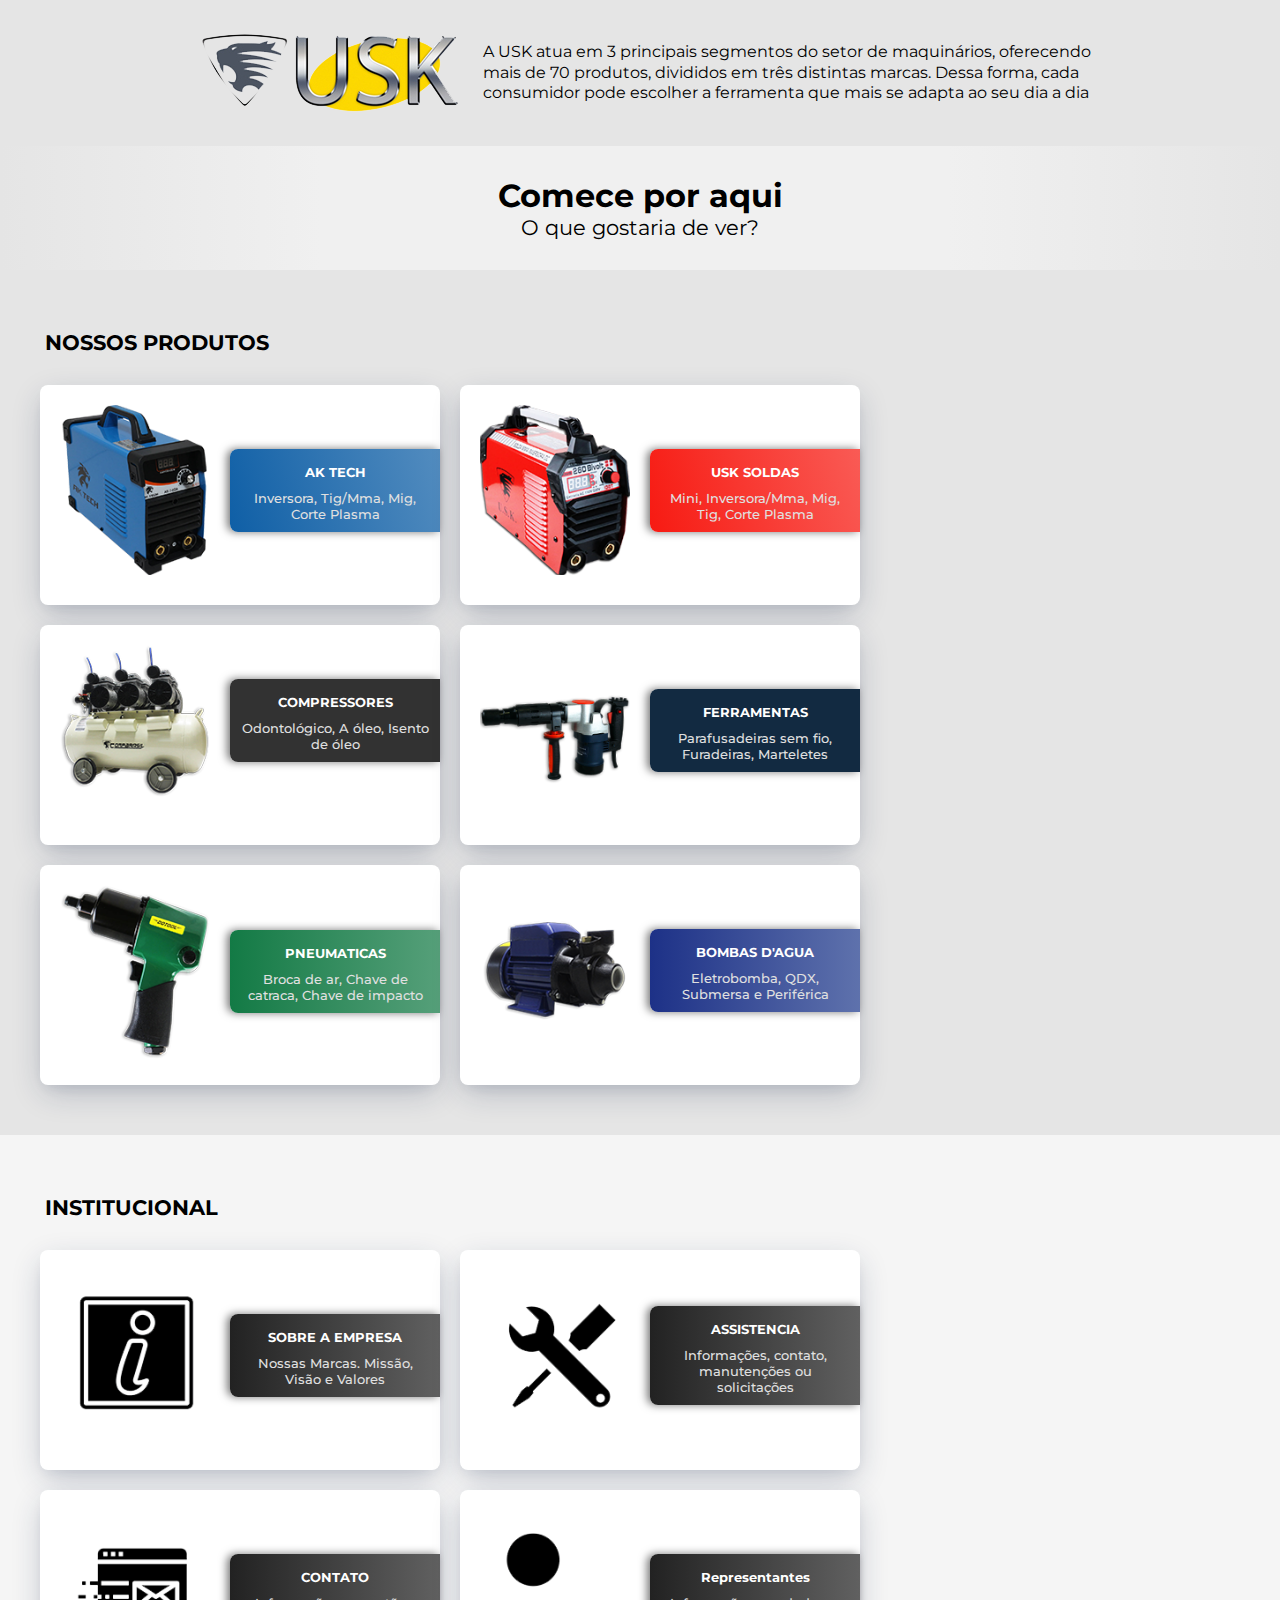
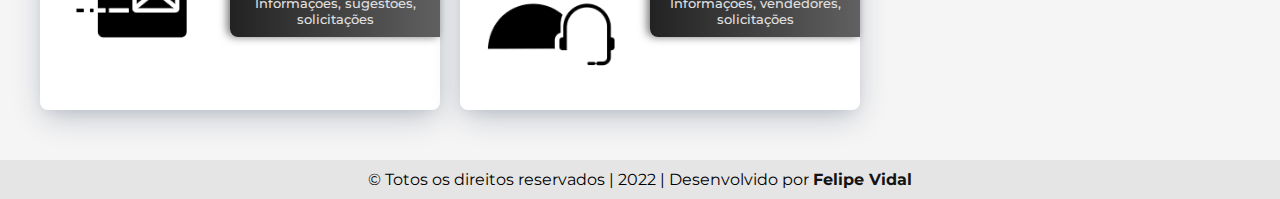
==== commit e4387ded: "menu interno colocado e funcionando, pronto para colocar acessibilidade e otmizar js" ====
--- a/index.html
+++ b/index.html
@@ -10,6 +10,7 @@
     <meta name="author" content="Felipe Vidal">
     <title>USK - Maquinas e Ferramentas</title>
     <link rel="stylesheet" href="assets/css/style.css">
+    <link rel="icon" type="image/x-icon" href="assets/img/logos/logo_amarelo2.png">
 </head>
 <body>
     <!-- cabeçalho -->
@@ -97,19 +98,19 @@
                 <li>
                     <a href="ak-soldas.html">
                         <img src="assets/img/logos/assitencia.png" alt="icone-ak-soldas" class="color">
-                        <small class="bg-assistencia bg-gray"> <span>ASSISTENCIA</span> Informações, contato</small>
+                        <small class="bg-assistencia bg-gray"> <span>ASSISTENCIA</span> Informações, contato, manutenções ou solicitações</small>
                     </a>
                 </li>
                 <li>
                     <a href="ak-soldas.html">
                         <img src="assets/img/logos/contato.png" alt="icone-ak-soldas" class="color">
-                        <small class="bg-contato bg-gray"> <span>CONTATO</span> Inversoras, Tig/mma, mig, corte plasma</small>
+                        <small class="bg-contato bg-gray"> <span>CONTATO</span> Informações, sugestões, solicitações</small>
                     </a>
                 </li>
                 <li>
                     <a href="ak-soldas.html">
                         <img src="assets/img/logos/representantes.png" alt="icone-ak-soldas" class="color">
-                        <small class="bg-representantes bg-gray"> <span>Representantes</span> Inversoras, Tig/mma, mig, corte plasma</small>
+                        <small class="bg-representantes bg-gray"> <span>Representantes</span> Informações, vendedores, solicitações</small>
                     </a>
                 </li>
                
@@ -124,5 +125,7 @@
     <footer class="config-footer">
         <p>&copy; Totos os direitos reservados | 2022 | Desenvolvido por <a href="https://felipevidalmendes.com" target ="_blank">Felipe Vidal</a></p>
     </footer>
+
+    <script src="assets/js/script.js"></script>
 </body>
 </html>--- a/assets/css/style.css
+++ b/assets/css/style.css
@@ -1 +1 @@
-@import url("https://fonts.googleapis.com/css2?family=Montserrat:ital,wght@0,100;0,200;0,300;0,400;0,500;0,600;0,700;0,800;0,900;1,100;1,200;1,300;1,400;1,500;1,600;1,700;1,800;1,900&display=swap");*{padding:0;margin:0;box-sizing:border-box;font-family:"Montserrat",sans-serif}img{display:block}a{text-decoration:none}ul{list-style:none}body{background-color:#e5e5e5}.config-cabecalho{padding:30px;display:flex;justify-content:center;align-items:center;flex-wrap:wrap}.config-cabecalho img{max-width:285px}.config-cabecalho .config-txt-cabecalho{max-width:50%;margin-left:10px;line-height:1.3em}.config-cabecalho .btn_sobre{font-weight:400;color:#353535;font-weight:600}.config-cabecalho .btn_sobre:hover{text-decoration:underline;transition:0.9s}.config-chamada{padding:30px 0;text-align:center;width:80%;background:linear-gradient(90deg, #e5e5e5 0%, #f0f0f0 25%, #f0f0f0 74%, #e5e5e5 100%);margin:0px auto}.config-chamada h4{font-size:2rem}.config-chamada small{font-size:1.3rem}.config-bg-2{background-color:#f5f5f5}.config-navegacao-container{padding:20px 30px;margin:0 auto}.config-navegacao-container h3{margin:20px 15px;font-size:1.3rem;font-weight:bold;text-transform:uppercase}.config-bg{padding:20px 0;background-color:#e5e5e5}.config-bg-2{padding:20px 0}.config-navegacao-principal-items{display:flex;flex-wrap:wrap;margin:0 auto;justify-content:flex-start;align-items:center}.config-navegacao-principal-items li{margin:10px;max-width:400px;min-height:220px;text-align:center;border-radius:8px;box-shadow:0 6px 14px -6px rgba(24,39,75,0.12),0 10px 32px -4px rgba(24,39,75,0.247);transition:0.5s;background-color:#fff}.config-navegacao-principal-items li:hover{background-color:#c2c2c2;transition:0.9s}.config-navegacao-principal-items img{max-width:150px;display:block;margin:0 auto;margin:20px}.config-navegacao-principal-items a{display:flex;align-items:center;justify-content:flex-end;text-align:center;flex-wrap:nowrap;color:#313131;font-weight:bold}.config-navegacao-principal-items a small{display:block;font-weight:500;width:100%;padding:10px;color:#e0e0e0;border-radius:8px 0 0 8px}.config-navegacao-principal-items a small span{display:block;padding:5px;margin-bottom:5px;color:#fff;font-weight:bold}.config-navegacao-principal-items a .bg-ak{background:linear-gradient(253deg, rgba(15,95,166,0.719) 0%, #0f5fa6 100%);box-shadow:-3px 0px 8px rgba(0,0,0,0.527)}.config-navegacao-principal-items a .bg-usk-sodas{background:linear-gradient(253deg, rgba(247,26,18,0.719) 0%, #f71a12 100%);box-shadow:-3px 0px 8px rgba(0,0,0,0.527)}.config-navegacao-principal-items a .bg-compressores{background:linear-gradient(253deg, #323232 0%, #323232 100%);box-shadow:-3px 0px 8px rgba(0,0,0,0.527)}.config-navegacao-principal-items a .bg-ferramentas{background:linear-gradient(253deg, #122a41 0%, #122a41 100%);box-shadow:-3px 0px 8px rgba(0,0,0,0.527)}.config-navegacao-principal-items a .bg-pneumaticas{background:linear-gradient(90deg, #137a45 0%, rgba(19,122,69,0.719) 100%);box-shadow:-3px 0px 8px rgba(0,0,0,0.527)}.config-navegacao-principal-items a .bg-bombas{background:linear-gradient(90deg, #1d3187 0%, rgba(31,58,140,0.719) 100%);box-shadow:-3px 0px 8px rgba(0,0,0,0.527)}.config-navegacao-principal-items a .bg-gray{background:linear-gradient(90deg, #222 0%, rgba(34,34,34,0.719) 100%);box-shadow:-3px 0px 8px rgba(0,0,0,0.527)}.config-footer{text-align:center;padding:10px 0}.config-footer a{font-weight:bold;color:#131313}
+@import url("https://fonts.googleapis.com/css2?family=Montserrat:ital,wght@0,100;0,200;0,300;0,400;0,500;0,600;0,700;0,800;0,900;1,100;1,200;1,300;1,400;1,500;1,600;1,700;1,800;1,900&display=swap");*{padding:0;margin:0;box-sizing:border-box;font-family:"Montserrat",sans-serif}img{display:block}a{text-decoration:none}ul{list-style:none}body{background-color:#e5e5e5}.config-cabecalho{padding:30px;display:flex;justify-content:center;align-items:center;flex-wrap:wrap}.config-cabecalho img{max-width:285px}.config-cabecalho .config-txt-cabecalho{max-width:50%;margin-left:10px;line-height:1.3em}.config-cabecalho .btn_sobre{font-weight:400;color:#353535;font-weight:600}.config-cabecalho .btn_sobre:hover{text-decoration:underline;transition:0.9s}.config-chamada{padding:30px 0;text-align:center;width:100%;background:linear-gradient(90deg, #e5e5e5 0%, #f0f0f0 25%, #f0f0f0 74%, #e5e5e5 100%);margin:0px auto}.config-chamada h4{font-size:2rem}.config-chamada small{font-size:1.3rem}.config-bg-2{background-color:#f5f5f5}.config-bg-3{background:linear-gradient(253deg, rgba(15,95,166,0.719) 0%, #0f5fa6 100%);color:#fff}.config-navegacao-container{padding:20px 30px;margin:0 auto}.config-navegacao-container h3{margin:20px 15px;font-size:1.3rem;font-weight:bold;text-transform:uppercase}.config-bg{padding:20px 0;background-color:#e5e5e5}.config-bg-2{padding:20px 0}.config-navegacao-principal-items{display:flex;flex-wrap:wrap;margin:0 auto;justify-content:flex-start;align-items:center}.config-navegacao-principal-items li{margin:10px;max-width:400px;min-height:220px;text-align:center;border-radius:8px;box-shadow:0 6px 14px -6px rgba(24,39,75,0.12),0 10px 32px -4px rgba(24,39,75,0.247);transition:0.5s;background-color:#fff}.config-navegacao-principal-items li:hover{background-color:#c2c2c2;transition:0.9s}.config-navegacao-principal-items img{max-width:150px;display:block;margin:0 auto;margin:20px}.config-navegacao-principal-items a{display:flex;align-items:center;justify-content:flex-end;text-align:center;flex-wrap:nowrap;color:#313131;font-weight:bold}.config-navegacao-principal-items a small{display:block;font-weight:500;width:100%;padding:10px;color:#e0e0e0;border-radius:8px 0 0 8px}.config-navegacao-principal-items a small span{display:block;padding:5px;margin-bottom:5px;color:#fff;font-weight:bold}.config-navegacao-principal-items a .bg-ak{background:linear-gradient(253deg, rgba(15,95,166,0.719) 0%, #0f5fa6 100%);box-shadow:-3px 0px 8px rgba(0,0,0,0.527)}.config-navegacao-principal-items a .bg-usk-sodas{background:linear-gradient(253deg, rgba(247,26,18,0.719) 0%, #f71a12 100%);box-shadow:-3px 0px 8px rgba(0,0,0,0.527)}.config-navegacao-principal-items a .bg-compressores{background:linear-gradient(253deg, #323232 0%, #323232 100%);box-shadow:-3px 0px 8px rgba(0,0,0,0.527)}.config-navegacao-principal-items a .bg-ferramentas{background:linear-gradient(253deg, #122a41 0%, #122a41 100%);box-shadow:-3px 0px 8px rgba(0,0,0,0.527)}.config-navegacao-principal-items a .bg-pneumaticas{background:linear-gradient(90deg, #137a45 0%, rgba(19,122,69,0.719) 100%);box-shadow:-3px 0px 8px rgba(0,0,0,0.527)}.config-navegacao-principal-items a .bg-bombas{background:linear-gradient(90deg, #1d3187 0%, rgba(31,58,140,0.719) 100%);box-shadow:-3px 0px 8px rgba(0,0,0,0.527)}.config-navegacao-principal-items a .bg-gray{background:linear-gradient(90deg, #222 0%, rgba(34,34,34,0.719) 100%);box-shadow:-3px 0px 8px rgba(0,0,0,0.527)}#nav{display:flex;justify-content:space-between;padding:30px}#btn-mobile{display:none}#nav #menu{padding:10px 20px;display:flex;justify-content:space-evenly;flex-wrap:wrap;gap:0.5rem}#nav #menu a{display:block;padding:0.5rem}.config-footer{text-align:center;padding:10px 0}.config-footer a{font-weight:bold;color:#131313}@media (max-width: 900px){#nav #menu{display:block;background:linear-gradient(90deg, #e5e5e5 0%, #f0f0f0 25%, #f0f0f0 74%, #e5e5e5 100%);position:absolute;width:100%;top:350px;right:0;z-index:1000;box-shadow:0 6px 14px -6px rgba(24,39,75,0.12),0 10px 32px -4px rgba(24,39,75,0.247);height:0px;transition:.1s;visibility:hidden;overflow-y:hidden}#nav #menu li a{color:#222}#nav #menu li:hover{border-bottom:2px solid #f5f5f5}#nav.active #menu{height:260px;transition:.9s;visibility:visible;overflow-y:auto}#btn-mobile{display:flex;z-index:1001;padding:.5rem 1;font-size:1rem;background:transparent;cursor:pointer;border:navajowhite;gap:0.5rem}#bars{width:20px;border-top:2px solid}#bars::after,#bars::before{content:'';display:block;width:20px;height:2px;margin-top:5px;background-color:currentColor;transition:0.5s;position:relative}#nav.active #bars{border-top-color:transparent}#nav.active #bars::before{transform:rotate(135deg)}#nav.active #bars::after{transform:rotate(-135deg);top:-7px}}@media (max-width: 823px){.logo{width:200px}#nav #menu{top:380px}.config-cabecalho{flex-direction:column}.config-txt-cabecalho{min-width:100%;width:100%;background-color:rebeccapurple}.config-txt-cabecalho p{width:100%}}@media (max-width: 679px){#nav #menu{top:380px}}@media (max-width: 549px){#nav #menu{top:420px}}@media (max-width: 447px){.config-cabecalho{display:none}#nav #menu{top:200px}.config-chamada small{font-size:0.9rem}}
